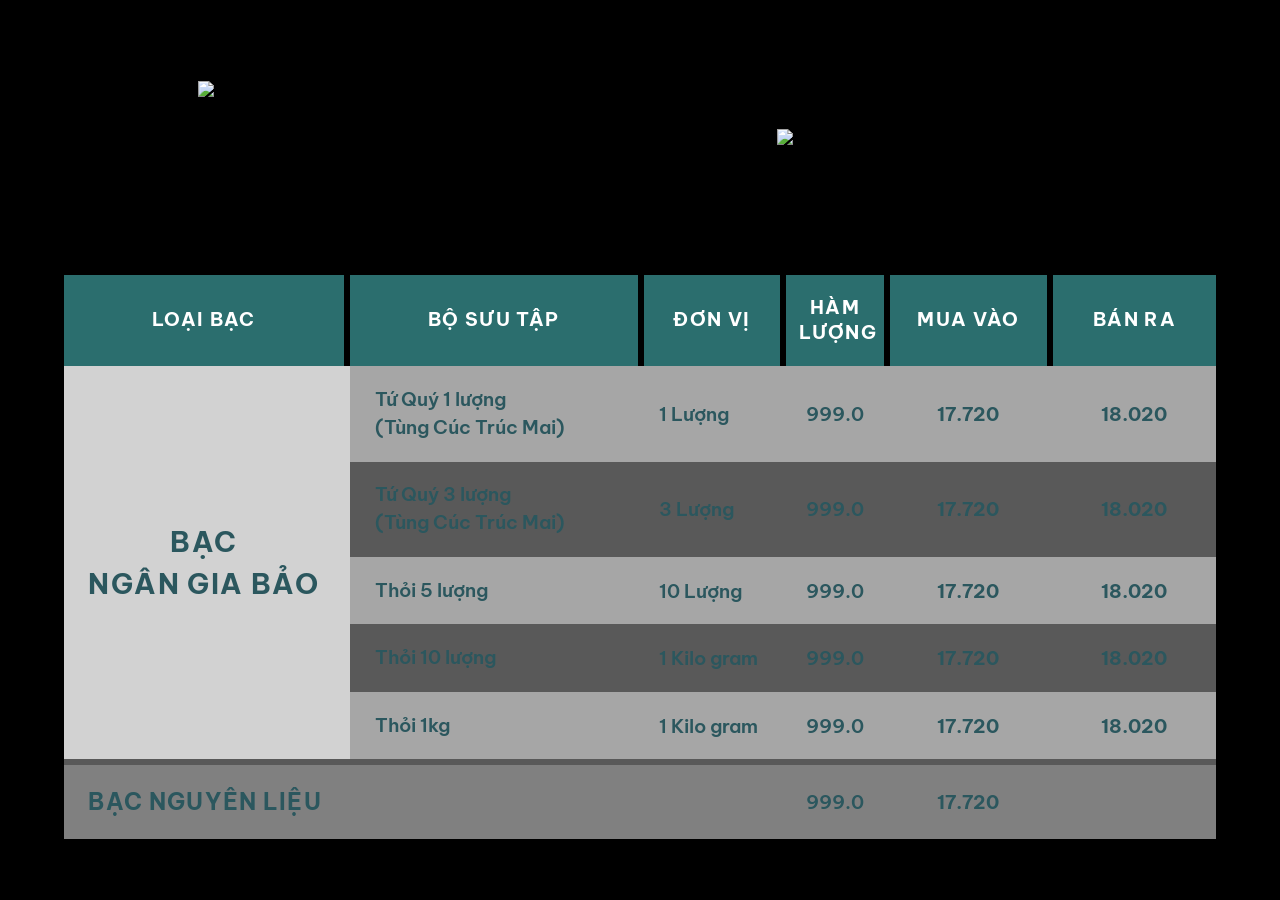
==== BTMH_BangGiaVang_23.4/ngang/index.html @ 4ea48573 "làm khung cơ bản bảng giá vàng và dọc" ====
<!DOCTYPE html>
<html lang="vi">
<head>
  <meta charset="UTF-8">
  <meta name="viewport" content="width=device-width, initial-scale=1.0">
  <title>Bảng Giá Bạc - Bao Tin Manh Hai</title>
  <link href="https://fonts.googleapis.com/css2?family=Playfair+Display:wght@700&family=Be+Vietnam+Pro:wght@400;500;600;700&display=swap" rel="stylesheet">
  <link href="https://fonts.googleapis.com/css2?family=Montserrat:wght@700;800&display=swap" rel="stylesheet">
  <style>
    * { box-sizing: border-box; margin: 0; padding: 0; }

    body {
      font-family: 'Be Vietnam Pro', sans-serif;
      background-image: url("background_banggiabac.png");
      background-color: black;
      background-size: cover;
      background-position: center;
      background-repeat: no-repeat;
      min-height: 100vh;
      padding: 5vh 5vw;
    }

    .main-container { width: 100%; }

    /* ===== HEADER ===== */
    .bgb-header {
      display: flex;
      align-items: center;
      margin-bottom: 2.5vh;
      gap: 2vw;
      height:clamp(15vh,23vh,30vh);
    }

    .bgb-logo-box {
      flex: 0 0 40%;
      display: flex;
      justify-content: center;
      align-items: center;
    }

    .bgb-logo-box img {
      width: auto;
      height: clamp(100px, 15vh, 220px);
    }

    .bgb-title-block {
      flex: 0 0 50%;
      text-align: center;
      display: flex;
      flex-direction: column;
      justify-content: center;
      align-items: center;
    }

    .bgb-title img {
      width: auto;
      height: clamp(100px, 15vh, 220px);
    }

      font-size: clamp(16px, 1.8vw, 32px);
      font-style: italic;
      color: #444;
      margin-top: 1vh;
      font-weight: 600;
    }

    /* ===== TABLE WRAPPER ===== */
    .table-wrap { width: 100%; }

    /*
     * THEAD — dùng border-collapse: separate + border-spacing
     * để tạo 10px gap giữa các ô tiêu đề (chỉ header)
     */
    .tbl-head {
      display: table;
      width: 100%;
      table-layout: fixed;
      border-collapse: separate;
      border-spacing: 0;
      background: transparent;
    }

    .tbl-head th {
      color: #fff;
      font-weight: 700;
      letter-spacing: 0.07em;
      text-transform: uppercase;
      border: none;
      text-align: center;
      vertical-align: middle;
      line-height: 1.35;
      font-size: clamp(16px, 1.5vw, 28px);
      padding: clamp(20px, 2.2vh, 40px) clamp(10px, 1vw, 20px);
      background: #2b6e6e;
      background-clip: padding-box;
      border-right: 6px solid transparent;
    }

    .tbl-head th:last-child {
      border-right: none !important;
    }

    .tbl-body {
      display: table;
      width: 100%;
      table-layout: fixed;
      border-collapse: separate;
      border-spacing: 0;
    }

    .tbl-body tbody tr:nth-child(odd)  { background: rgba(255,255,255,0.65); }
    .tbl-body tbody tr:nth-child(even) { background: rgba(255,255,255,0.35); }

    .tbl-body tbody tr.footer-row { background: rgba(255,255,255,0.5); }

    .tbl-body tbody tr.footer-row td {
      /* Bỏ border-top cũ */
    }

    /* Hàng khoảng trắng 6px giữa nhóm */
    .tbl-body tbody tr.gap-row td {
      background: transparent !important;
      height: 6px;
      padding: 0 !important;
    }

    .tbl-body tbody td {
      border: none;
      vertical-align: middle;
      font-size: clamp(16px, 1.5vw, 26px);
      padding: clamp(15px, 2.2vh, 35px) clamp(10px, 1vw, 20px);
      color: #2b575e;
      /* Border right 6px để đồng bộ alignment với header */
      border-right: 6px solid transparent;
      /* Mặc định nền tràn ra border để che khoảng hở */
      background-clip: border-box;
    }

    .tbl-body tbody td:last-child {
      border-right: none !important;
    }

    /* Chỉ hiển thị khoảng hở sau cột 1 */
    #col-loai-rowspan, #col-loai-single {
      background-clip: padding-box !important;
    }

    /* ===== ID / CLASS CỘT ===== */

    /* THEAD widths - Sum 100% */
    #th-loai     { text-align: center; width: 24%; }
    #th-bst      { text-align: center; width: 24.7%; }
    #th-donvi    { text-align: center; width: 12%; }
    #th-hamluong { text-align: center; width: 8.7%; }
    #th-muavao   { text-align: center; width: 13.7%; }
    #th-banra    { text-align: center; width: 13.7%; }

    #col-loai-rowspan { width: 24%; }
    #col-loai-single  { width: 24%; }
    .col-bo-suu-tap   { width: 24.7%; }
    .col-don-vi       { width: 12%; }
    .col-ham-luong    { width: 8.7%; }
    .col-mua-vao      { width: 13.7%; }
    .col-ban-ra       { width: 13.7%; }

    /* CỘT 1A — rowspan */
    #col-loai-rowspan {
      text-align: center;
      font-weight: 700;
      letter-spacing: 0.05em;
      line-height: 1.5;
      background: rgba(255,255,255,0.5) !important;
      font-size: clamp(16px, 2.2vw, 34px);
    }

    /* CỘT 1B — không rowspan */
    #col-loai-single {
      font-weight: 700;
      letter-spacing: 0.05em;
      line-height: 1.5;
      text-align: center;
      padding-left: clamp(12px, 1.2vw, 24px) !important;
      font-size: clamp(16px, 1.8vw, 32px);
    }

    /* CỘT 2 — Bộ sưu tập */
    .col-bo-suu-tap {
      text-align: left;
      font-weight: 600;
      padding-left: clamp(20px, 2vw, 40px) !important; 
      line-height: 1.45;
      font-size: clamp(16px, 1.8vw, 32px);
    }
    .col-bo-suu-tap .sub {
      text-align: left;
      font-weight: 600;
    }

    /* CỘT 3 — Đơn vị */
    .col-don-vi { 
      text-align: left;
      font-weight: 600;
      padding-left: clamp(12px, 1.2vw, 24px) !important; 
    }

    /* CỘT 4 — Hàm lượng */
    .col-ham-luong { 
      text-align: center;
      font-weight: 600;
    }

    /* CỘT 5 — Mua vào */
    .col-mua-vao {
      text-align: center;
      font-weight: 700;
      font-size: clamp(22px, 2.2vw, 40px);
    }
    /* CỘT 6 — Bán ra */
    .col-ban-ra { 
      text-align: center;
      font-weight: 700;
      font-size: clamp(22px, 2.2vw, 40px);
    }
  </style>
</head>
<body>
  <div class="main-container">

    <!-- HEADER -->
    <div class="bgb-header">
      <div class="bgb-logo-box">
        <img
          src="https://dl.dropbox.com/scl/fi/770ur1141k1z9xax36blo/logo__1_-removebg-preview.png?rlkey=se5p9v84vvk64bvrlkah5gft1&st=44nx30s4&dl=0"
          alt="Bao Tin Manh Hai Logo"
        />
      </div>
      <div class="bgb-title-block">
        <div class="bgb-title">
          <img src="https://www.dropbox.com/scl/fi/h0ad1h4rzr0m9sgvvxos6/B-ng_gi-_b-c-01-removebg-preview.png?rlkey=rmi9mep5gssxbj0m0admipeww&st=xhdaw5r2&dl=1" alt="Bảng Giá Bạc">
        </div>
        <div class="bgb-subtitle">Đơn vị tính: nghìn đồng/chỉ</div>
      </div>
    </div>

    <div class="table-wrap">

      <!-- THEAD riêng: có gap 10px giữa các cột tiêu đề -->
      <table class="tbl-head">
        <thead>
          <tr>
            <th id="th-loai">Loại bạc</th>
            <th id="th-bst">Bộ sưu tập</th>
            <th id="th-donvi">Đơn vị</th>
            <th id="th-hamluong">Hàm<br>lượng</th>
            <th id="th-muavao">Mua vào</th>
            <th id="th-banra">Bán ra</th>
          </tr>
        </thead>
      </table>

      <!-- TBODY riêng: collapse bình thường, dữ liệu liền nhau -->
      <table class="tbl-body">
        <tbody>

          <tr>
            <td id="col-loai-rowspan" rowspan="5">BẠC<br>NGÂN GIA BẢO</td>
            <td class="col-bo-suu-tap">Tứ Quý 1 lượng<br><span class="sub">(Tùng Cúc Trúc Mai)</span></td>
            <td class="col-don-vi">1 Lượng</td>
            <td class="col-ham-luong">999.0</td>
            <td class="col-mua-vao">17.720</td>
            <td class="col-ban-ra">18.020</td>
          </tr>

          <tr>
            <td class="col-bo-suu-tap">Tứ Quý 3 lượng<br><span class="sub">(Tùng Cúc Trúc Mai)</span></td>
            <td class="col-don-vi">3 Lượng</td>
            <td class="col-ham-luong">999.0</td>
            <td class="col-mua-vao">17.720</td>
            <td class="col-ban-ra">18.020</td>
          </tr>

          <tr>
            <td class="col-bo-suu-tap">Thỏi 5 lượng</td>
            <td class="col-don-vi">10 Lượng</td>
            <td class="col-ham-luong">999.0</td>
            <td class="col-mua-vao">17.720</td>
            <td class="col-ban-ra">18.020</td>
          </tr>

          <tr>
            <td class="col-bo-suu-tap">Thỏi 10 lượng</td>
            <td class="col-don-vi">1 Kilo gram</td>
            <td class="col-ham-luong">999.0</td>
            <td class="col-mua-vao">17.720</td>
            <td class="col-ban-ra">18.020</td>
          </tr>

          <tr>
            <td class="col-bo-suu-tap">Thỏi 1kg</td>
            <td class="col-don-vi">1 Kilo gram</td>
            <td class="col-ham-luong">999.0</td>
            <td class="col-mua-vao">17.720</td>
            <td class="col-ban-ra">18.020</td>
          </tr>


          <!-- Khoảng trắng 6px giữa các nhóm -->
          <tr class="gap-row">
            <td colspan="6"></td>
          </tr>
          <tr class="footer-row">
            <td id="col-loai-single">BẠC NGUYÊN LIỆU</td>
            <td class="col-bo-suu-tap"></td>
            <td class="col-don-vi"></td>
            <td class="col-ham-luong">999.0</td>
            <td class="col-mua-vao">17.720</td>
            <td class="col-ban-ra"></td>
          </tr>

        </tbody>
      </table>

    </div>
  </div>
</body>
</html>
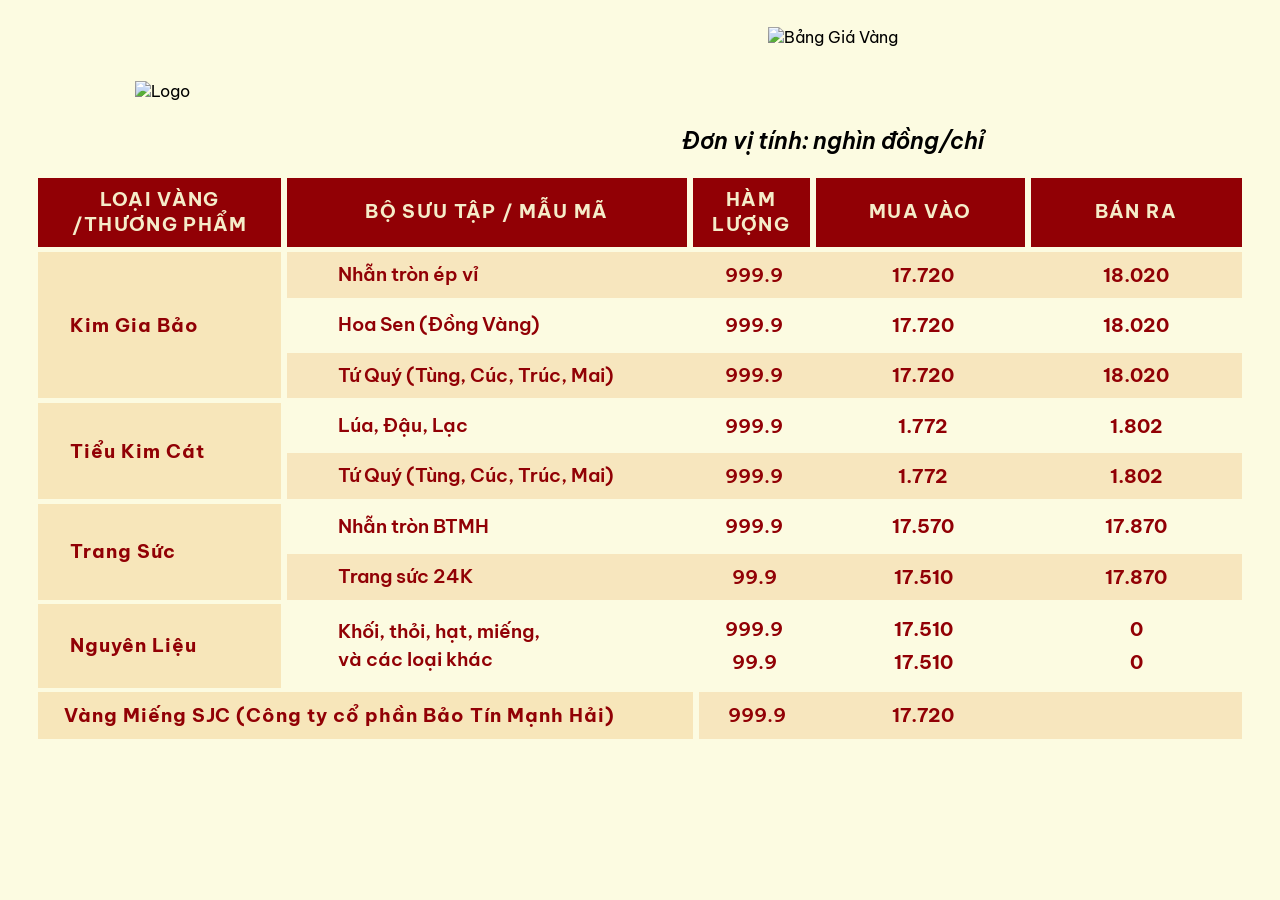
==== commit bbce1f0d: "đổi ảng title bảng giá dọc + sửa giao diện bảng giá ngang" ====
--- a/BTMH_BangGiaVang_23.4/ngang/index.html
+++ b/BTMH_BangGiaVang_23.4/ngang/index.html
@@ -1,325 +1,244 @@
 <!DOCTYPE html>
 <html lang="vi">
 <head>
-  <meta charset="UTF-8">
-  <meta name="viewport" content="width=device-width, initial-scale=1.0">
-  <title>Bảng Giá Bạc - Bao Tin Manh Hai</title>
-  <link href="https://fonts.googleapis.com/css2?family=Playfair+Display:wght@700&family=Be+Vietnam+Pro:wght@400;500;600;700&display=swap" rel="stylesheet">
-  <link href="https://fonts.googleapis.com/css2?family=Montserrat:wght@700;800&display=swap" rel="stylesheet">
+  <meta charset="UTF-8" />
+  <meta name="viewport" content="width=device-width, initial-scale=1.0" />
+  <title>Bảng Giá Vàng - Bảo Tín Mạnh Hải</title>
+  <link href="https://fonts.googleapis.com/css2?family=Be+Vietnam+Pro:wght@400;500;600;700&display=swap" rel="stylesheet">
   <style>
     * { box-sizing: border-box; margin: 0; padding: 0; }
-
+    html, body { width: 100vw; height: 100vh; overflow: hidden; }
     body {
       font-family: 'Be Vietnam Pro', sans-serif;
-      background-image: url("background_banggiabac.png");
-      background-color: black;
-      background-size: cover;
-      background-position: center;
-      background-repeat: no-repeat;
-      min-height: 100vh;
-      padding: 5vh 5vw;
-    }
-
-    .main-container { width: 100%; }
-
-    /* ===== HEADER ===== */
+      background: #fcfbe1;
+      display: flex; flex-direction: column;
+      align-items: center; justify-content: flex-start;
+    }
+    .main-container {
+      width: 100%; height: 100%;
+      padding: 3vh 3vw;
+      display: flex; flex-direction: column; align-items: center;
+    }
     .bgb-header {
-      display: flex;
-      align-items: center;
-      margin-bottom: 2.5vh;
-      gap: 2vw;
-      height:clamp(15vh,23vh,30vh);
-    }
-
-    .bgb-logo-box {
-      flex: 0 0 40%;
-      display: flex;
-      justify-content: center;
-      align-items: center;
-    }
-
-    .bgb-logo-box img {
-      width: auto;
-      height: clamp(100px, 15vh, 220px);
-    }
-
+      display: flex; align-items: center;
+      margin-bottom: 2.5vh; gap: 1vw; width: 100%;
+    }
+    .bgb-logo-box { flex: 0 0 40%; display: flex; justify-content: center; align-items: center; }
+    .bgb-logo-box img { width: 60%; height: auto; }
     .bgb-title-block {
-      flex: 0 0 50%;
-      text-align: center;
-      display: flex;
-      flex-direction: column;
-      justify-content: center;
-      align-items: center;
-    }
-
-    .bgb-title img {
-      width: auto;
-      height: clamp(100px, 15vh, 220px);
-    }
-
-      font-size: clamp(16px, 1.8vw, 32px);
-      font-style: italic;
-      color: #444;
-      margin-top: 1vh;
-      font-weight: 600;
-    }
-
-    /* ===== TABLE WRAPPER ===== */
+      flex: 0 0 50%; text-align: center;
+      display: flex; flex-direction: column; justify-content: center; align-items: center;
+    }
+    .bgb-title img { width: 100%; height: auto; min-height: 10vh;}
+    .bgb-subtitle { font-size: 1.8vw; font-style: italic; color: #000; margin-top: 1vh; font-weight: 600; }
+
     .table-wrap { width: 100%; }
-
-    /*
-     * THEAD — dùng border-collapse: separate + border-spacing
-     * để tạo 10px gap giữa các ô tiêu đề (chỉ header)
-     */
-    .tbl-head {
-      display: table;
-      width: 100%;
-      table-layout: fixed;
-      border-collapse: separate;
-      border-spacing: 0;
-      background: transparent;
-    }
+    .tbl-head, .tbl-body { width: 100%; table-layout: fixed; border-collapse: collapse; }
+
+    .col-loai-w { width: 20.27%; }
+    .col-gap-w  { width: 0.5%; }
+    .col-mau-w  { width: 33.88%; }
+    .col-hl-w   { width: 10.25%; }
+    .col-mv-w   { width: 17.98%; }
+    .col-br-w   { width: 17.60%; }
+
+    /* THEAD colgroup widths (adjusted for gaps between all columns) */
+    .h-col-1 { width: 20.27%; }
+    .h-col-gap { width: 0.5%; }
+    .h-col-2 { width: 33.38%; } /* 31.88 - 0.5 */
+    .h-col-3 { width: 9.75%; }  /* 10.25 - 0.5 */
+    .h-col-4 { width: 17.48%; } /* 18.98 - 0.5 */
+    .h-col-5 { width: 17.60%; }
 
     .tbl-head th {
-      color: #fff;
-      font-weight: 700;
-      letter-spacing: 0.07em;
-      text-transform: uppercase;
-      border: none;
-      text-align: center;
-      vertical-align: middle;
-      line-height: 1.35;
-      font-size: clamp(16px, 1.5vw, 28px);
-      padding: clamp(20px, 2.2vh, 40px) clamp(10px, 1vw, 20px);
-      background: #2b6e6e;
-      background-clip: padding-box;
-      border-right: 6px solid transparent;
-    }
-
-    .tbl-head th:last-child {
-      border-right: none !important;
-    }
-
-    .tbl-body {
-      display: table;
-      width: 100%;
-      table-layout: fixed;
-      border-collapse: separate;
-      border-spacing: 0;
-    }
-
-    .tbl-body tbody tr:nth-child(odd)  { background: rgba(255,255,255,0.65); }
-    .tbl-body tbody tr:nth-child(even) { background: rgba(255,255,255,0.35); }
-
-    .tbl-body tbody tr.footer-row { background: rgba(255,255,255,0.5); }
-
-    .tbl-body tbody tr.footer-row td {
-      /* Bỏ border-top cũ */
-    }
-
-    /* Hàng khoảng trắng 6px giữa nhóm */
-    .tbl-body tbody tr.gap-row td {
-      background: transparent !important;
-      height: 6px;
-      padding: 0 !important;
-    }
+      color: #f5ecc9; font-weight: 700; letter-spacing: 0.07em;
+      text-transform: uppercase; text-align: center; vertical-align: middle;
+      line-height: 1.35; font-size: 1.5vw; padding: 1vh 1vw; background: #910005;
+    }
+    .tbl-head th.th-gap { background: transparent !important; padding: 0; }
 
     .tbl-body tbody td {
-      border: none;
-      vertical-align: middle;
-      font-size: clamp(16px, 1.5vw, 26px);
-      padding: clamp(15px, 2.2vh, 35px) clamp(10px, 1vw, 20px);
-      color: #2b575e;
-      /* Border right 6px để đồng bộ alignment với header */
-      border-right: 6px solid transparent;
-      /* Mặc định nền tràn ra border để che khoảng hở */
-      background-clip: border-box;
-    }
-
-    .tbl-body tbody td:last-child {
-      border-right: none !important;
-    }
-
-    /* Chỉ hiển thị khoảng hở sau cột 1 */
-    #col-loai-rowspan, #col-loai-single {
-      background-clip: padding-box !important;
-    }
-
-    /* ===== ID / CLASS CỘT ===== */
-
-    /* THEAD widths - Sum 100% */
-    #th-loai     { text-align: center; width: 24%; }
-    #th-bst      { text-align: center; width: 24.7%; }
-    #th-donvi    { text-align: center; width: 12%; }
-    #th-hamluong { text-align: center; width: 8.7%; }
-    #th-muavao   { text-align: center; width: 13.7%; }
-    #th-banra    { text-align: center; width: 13.7%; }
-
-    #col-loai-rowspan { width: 24%; }
-    #col-loai-single  { width: 24%; }
-    .col-bo-suu-tap   { width: 24.7%; }
-    .col-don-vi       { width: 12%; }
-    .col-ham-luong    { width: 8.7%; }
-    .col-mua-vao      { width: 13.7%; }
-    .col-ban-ra       { width: 13.7%; }
-
-    /* CỘT 1A — rowspan */
-    #col-loai-rowspan {
-      text-align: center;
-      font-weight: 700;
-      letter-spacing: 0.05em;
-      line-height: 1.5;
-      background: rgba(255,255,255,0.5) !important;
-      font-size: clamp(16px, 2.2vw, 34px);
-    }
-
-    /* CỘT 1B — không rowspan */
-    #col-loai-single {
-      font-weight: 700;
-      letter-spacing: 0.05em;
-      line-height: 1.5;
-      text-align: center;
-      padding-left: clamp(12px, 1.2vw, 24px) !important;
-      font-size: clamp(16px, 1.8vw, 32px);
-    }
-
-    /* CỘT 2 — Bộ sưu tập */
-    .col-bo-suu-tap {
-      text-align: left;
-      font-weight: 600;
-      padding-left: clamp(20px, 2vw, 40px) !important; 
-      line-height: 1.45;
-      font-size: clamp(16px, 1.8vw, 32px);
-    }
-    .col-bo-suu-tap .sub {
-      text-align: left;
-      font-weight: 600;
-    }
-
-    /* CỘT 3 — Đơn vị */
-    .col-don-vi { 
-      text-align: left;
-      font-weight: 600;
-      padding-left: clamp(12px, 1.2vw, 24px) !important; 
-    }
-
-    /* CỘT 4 — Hàm lượng */
-    .col-ham-luong { 
-      text-align: center;
-      font-weight: 600;
-    }
-
-    /* CỘT 5 — Mua vào */
-    .col-mua-vao {
-      text-align: center;
-      font-weight: 700;
-      font-size: clamp(22px, 2.2vw, 40px);
-    }
-    /* CỘT 6 — Bán ra */
-    .col-ban-ra { 
-      text-align: center;
-      font-weight: 700;
-      font-size: clamp(22px, 2.2vw, 40px);
-    }
+      border: none; vertical-align: middle;
+      font-size: 1.5vw; padding: 1vh 1vw; color: #910005;
+    }
+    .td-gap { padding: 0 !important; background: transparent !important; }
+
+    td.col-loai {
+      background: #f7e6ba !important;
+      text-align: left; font-weight: 700;
+      padding-left: 2.5vw !important;
+      letter-spacing: 0.05em; line-height: 1.5; font-size: 1.9vw; border-right: none; 
+    }
+
+    .tbl-body tbody tr.row-odd  td.dc { background: #f7e6be; }
+    .tbl-body tbody tr.row-even td.dc { background: #fcfbe1; }
+
+    .tbl-body tbody tr.row-gap td {
+      height: 0.5vh; padding: 0 !important;
+      background: transparent !important; border: none !important;
+    }
+
+    td.col-mau { text-align: left; font-weight: 600; padding-left: 4vw !important; line-height: 1.45; font-size: 1.7vw; }
+    td.col-ham-luong { text-align: center; font-weight: 600; }
+    td.col-mua-vao   { text-align: center; font-weight: 700; font-size: 2.0vw; }
+    td.col-ban-ra    { text-align: center; font-weight: 700; font-size: 2.0vw; }
+
+    tr.sjc-row td.col-loai {
+      font-size: 1.55vw; text-align: left; padding-left: 2vw !important; border-right: none;
+    }
+
+    /* SJC Table Colgroup Widths */
+    .sjc-col-1 { width: 54.65%; } /* 20.27 + 0.5 + 31.88 */
+    .sjc-gap   { width: 0.5%; }
+    .sjc-col-hl { width: 9.75%; } /* 10.25 - 0.5 (to align with body hl after gap shift) */
+    .sjc-col-mv { width: 17.98%; }
+    .sjc-col-br { width: 17.60%; }
+
   </style>
 </head>
 <body>
   <div class="main-container">
-
-    <!-- HEADER -->
     <div class="bgb-header">
       <div class="bgb-logo-box">
-        <img
-          src="https://dl.dropbox.com/scl/fi/770ur1141k1z9xax36blo/logo__1_-removebg-preview.png?rlkey=se5p9v84vvk64bvrlkah5gft1&st=44nx30s4&dl=0"
-          alt="Bao Tin Manh Hai Logo"
-        />
+        <img src="https://dl.dropbox.com/scl/fi/770ur1141k1z9xax36blo/logo__1_-removebg-preview.png?rlkey=se5p9v84vvk64bvrlkah5gft1&st=44nx30s4&raw=1" alt="Logo" />
       </div>
       <div class="bgb-title-block">
         <div class="bgb-title">
-          <img src="https://www.dropbox.com/scl/fi/h0ad1h4rzr0m9sgvvxos6/B-ng_gi-_b-c-01-removebg-preview.png?rlkey=rmi9mep5gssxbj0m0admipeww&st=xhdaw5r2&dl=1" alt="Bảng Giá Bạc">
+          <img src="https://www.dropbox.com/scl/fi/r1mmryc9b3rvqu36p500p/Screenshot_2026-04-23_092754-removebg-preview.png?rlkey=t9el3f0cybtifxar6wl95hqn8&st=r8sfb57o&raw=1" alt="Bảng Giá Vàng" />
         </div>
         <div class="bgb-subtitle">Đơn vị tính: nghìn đồng/chỉ</div>
       </div>
     </div>
 
     <div class="table-wrap">
-
-      <!-- THEAD riêng: có gap 10px giữa các cột tiêu đề -->
       <table class="tbl-head">
+        <colgroup>
+          <col class="h-col-1"><col class="h-col-gap">
+          <col class="h-col-2"><col class="h-col-gap">
+          <col class="h-col-3"><col class="h-col-gap">
+          <col class="h-col-4"><col class="h-col-gap">
+          <col class="h-col-5">
+        </colgroup>
         <thead>
           <tr>
-            <th id="th-loai">Loại bạc</th>
-            <th id="th-bst">Bộ sưu tập</th>
-            <th id="th-donvi">Đơn vị</th>
-            <th id="th-hamluong">Hàm<br>lượng</th>
-            <th id="th-muavao">Mua vào</th>
-            <th id="th-banra">Bán ra</th>
+            <th class="th-loai">Loại vàng<br>/Thương phẩm</th>
+            <th class="th-gap"></th>
+            <th class="th-bst">Bộ sưu tập / Mẫu mã</th>
+            <th class="th-gap"></th>
+            <th class="th-hl">Hàm<br>lượng</th>
+            <th class="th-gap"></th>
+            <th class="th-mv">Mua vào</th>
+            <th class="th-gap"></th>
+            <th class="th-br">Bán ra</th>
           </tr>
         </thead>
       </table>
 
-      <!-- TBODY riêng: collapse bình thường, dữ liệu liền nhau -->
       <table class="tbl-body">
+        <colgroup>
+          <col class="col-loai-w"><col class="col-gap-w">
+          <col class="col-mau-w"><col class="col-hl-w">
+          <col class="col-mv-w"><col class="col-br-w">
+        </colgroup>
         <tbody>
-
-          <tr>
-            <td id="col-loai-rowspan" rowspan="5">BẠC<br>NGÂN GIA BẢO</td>
-            <td class="col-bo-suu-tap">Tứ Quý 1 lượng<br><span class="sub">(Tùng Cúc Trúc Mai)</span></td>
-            <td class="col-don-vi">1 Lượng</td>
-            <td class="col-ham-luong">999.0</td>
-            <td class="col-mua-vao">17.720</td>
-            <td class="col-ban-ra">18.020</td>
-          </tr>
-
-          <tr>
-            <td class="col-bo-suu-tap">Tứ Quý 3 lượng<br><span class="sub">(Tùng Cúc Trúc Mai)</span></td>
-            <td class="col-don-vi">3 Lượng</td>
-            <td class="col-ham-luong">999.0</td>
-            <td class="col-mua-vao">17.720</td>
-            <td class="col-ban-ra">18.020</td>
-          </tr>
-
-          <tr>
-            <td class="col-bo-suu-tap">Thỏi 5 lượng</td>
-            <td class="col-don-vi">10 Lượng</td>
-            <td class="col-ham-luong">999.0</td>
-            <td class="col-mua-vao">17.720</td>
-            <td class="col-ban-ra">18.020</td>
-          </tr>
-
-          <tr>
-            <td class="col-bo-suu-tap">Thỏi 10 lượng</td>
-            <td class="col-don-vi">1 Kilo gram</td>
-            <td class="col-ham-luong">999.0</td>
-            <td class="col-mua-vao">17.720</td>
-            <td class="col-ban-ra">18.020</td>
-          </tr>
-
-          <tr>
-            <td class="col-bo-suu-tap">Thỏi 1kg</td>
-            <td class="col-don-vi">1 Kilo gram</td>
-            <td class="col-ham-luong">999.0</td>
-            <td class="col-mua-vao">17.720</td>
-            <td class="col-ban-ra">18.020</td>
-          </tr>
-
-
-          <!-- Khoảng trắng 6px giữa các nhóm -->
-          <tr class="gap-row">
-            <td colspan="6"></td>
-          </tr>
-          <tr class="footer-row">
-            <td id="col-loai-single">BẠC NGUYÊN LIỆU</td>
-            <td class="col-bo-suu-tap"></td>
-            <td class="col-don-vi"></td>
-            <td class="col-ham-luong">999.0</td>
-            <td class="col-mua-vao">17.720</td>
-            <td class="col-ban-ra"></td>
-          </tr>
-
+          <tr class="row-gap"><td colspan="6"></td></tr>
+
+          <!-- Kim Gia Bảo -->
+          <tr class="data-row row-odd">
+            <td class="col-loai" rowspan="5">Kim Gia Bảo</td>
+            <td class="td-gap" rowspan="5"></td>
+            <td class="col-mau dc">Nhẫn tròn ép vỉ</td>
+            <td class="col-ham-luong dc">999.9</td>
+            <td class="col-mua-vao dc">17.720</td>
+            <td class="col-ban-ra dc">18.020</td>
+          </tr>
+          <tr class="row-gap"><td colspan="4"></td></tr>
+          <tr class="data-row row-even">
+            <td class="col-mau dc">Hoa Sen (Đồng Vàng)</td>
+            <td class="col-ham-luong dc">999.9</td>
+            <td class="col-mua-vao dc">17.720</td>
+            <td class="col-ban-ra dc">18.020</td>
+          </tr>
+          <tr class="row-gap"><td colspan="4"></td></tr>
+          <tr class="data-row row-odd">
+            <td class="col-mau dc">Tứ Quý (Tùng, Cúc, Trúc, Mai)</td>
+            <td class="col-ham-luong dc">999.9</td>
+            <td class="col-mua-vao dc">17.720</td>
+            <td class="col-ban-ra dc">18.020</td>
+          </tr>
+
+          <tr class="row-gap"><td colspan="6"></td></tr>
+
+          <!-- Tiểu Kim Cát -->
+          <tr class="data-row row-even">
+            <td class="col-loai" rowspan="3">Tiểu Kim Cát</td>
+            <td class="td-gap" rowspan="3"></td>
+            <td class="col-mau dc">Lúa, Đậu, Lạc</td>
+            <td class="col-ham-luong dc">999.9</td>
+            <td class="col-mua-vao dc">1.772</td>
+            <td class="col-ban-ra dc">1.802</td>
+          </tr>
+          <tr class="row-gap"><td colspan="4"></td></tr>
+          <tr class="data-row row-odd">
+            <td class="col-mau dc">Tứ Quý (Tùng, Cúc, Trúc, Mai)</td>
+            <td class="col-ham-luong dc">999.9</td>
+            <td class="col-mua-vao dc">1.772</td>
+            <td class="col-ban-ra dc">1.802</td>
+          </tr>
+
+          <tr class="row-gap"><td colspan="6"></td></tr>
+
+          <!-- Trang Sức -->
+          <tr class="data-row row-even">
+            <td class="col-loai" rowspan="3">Trang Sức</td>
+            <td class="td-gap" rowspan="3"></td>
+            <td class="col-mau dc">Nhẫn tròn BTMH</td>
+            <td class="col-ham-luong dc">999.9</td>
+            <td class="col-mua-vao dc">17.570</td>
+            <td class="col-ban-ra dc">17.870</td>
+          </tr>
+          <tr class="row-gap"><td colspan="4"></td></tr>
+          <tr class="data-row row-odd">
+            <td class="col-mau dc">Trang sức 24K</td>
+            <td class="col-ham-luong dc">99.9</td>
+            <td class="col-mua-vao dc">17.510</td>
+            <td class="col-ban-ra dc">17.870</td>
+          </tr>
+
+          <tr class="row-gap"><td colspan="6"></td></tr>
+
+          <!-- Nguyên Liệu -->
+          <tr class="data-row row-even" style="padding: 0.5vh 0.5vw;">
+            <td class="col-loai">Nguyên Liệu</td>
+            <td class="td-gap"></td>
+            <td class="col-mau dc">Khối, thỏi, hạt, miếng,<br>và các loại khác</td>
+            <td class="col-ham-luong dc" style="line-height: 1.7;">999.9<br>99.9</td>
+            <td class="col-mua-vao dc" style="line-height: 1.7;">17.510<br>17.510</td>
+            <td class="col-ban-ra dc" style="line-height: 1.7;">0<br>0</td>
+          </tr>
+
+          <tr class="row-gap"><td colspan="6"></td></tr>
+
+          <!-- SJC removed from here -->
         </tbody>
       </table>
 
+      <!-- SJC Table -->
+      <table class="tbl-body tbl-sjc">
+        <colgroup>
+          <col class="sjc-col-1"><col class="sjc-gap">
+          <col class="sjc-col-hl"><col class="sjc-col-mv"><col class="sjc-col-br">
+        </colgroup>
+        <tbody>
+          <tr class="data-row row-odd sjc-row">
+            <td class="col-loai" style="font-size: 1.5vw;">Vàng Miếng SJC (Công ty cổ phần Bảo Tín Mạnh Hải)</td>
+            <td class="td-gap"></td>
+            <td class="col-ham-luong dc">999.9</td>
+            <td class="col-mua-vao dc">17.720</td>
+            <td class="col-ban-ra dc"></td>
+          </tr>
+        </tbody>
+      </table>
     </div>
   </div>
 </body>
